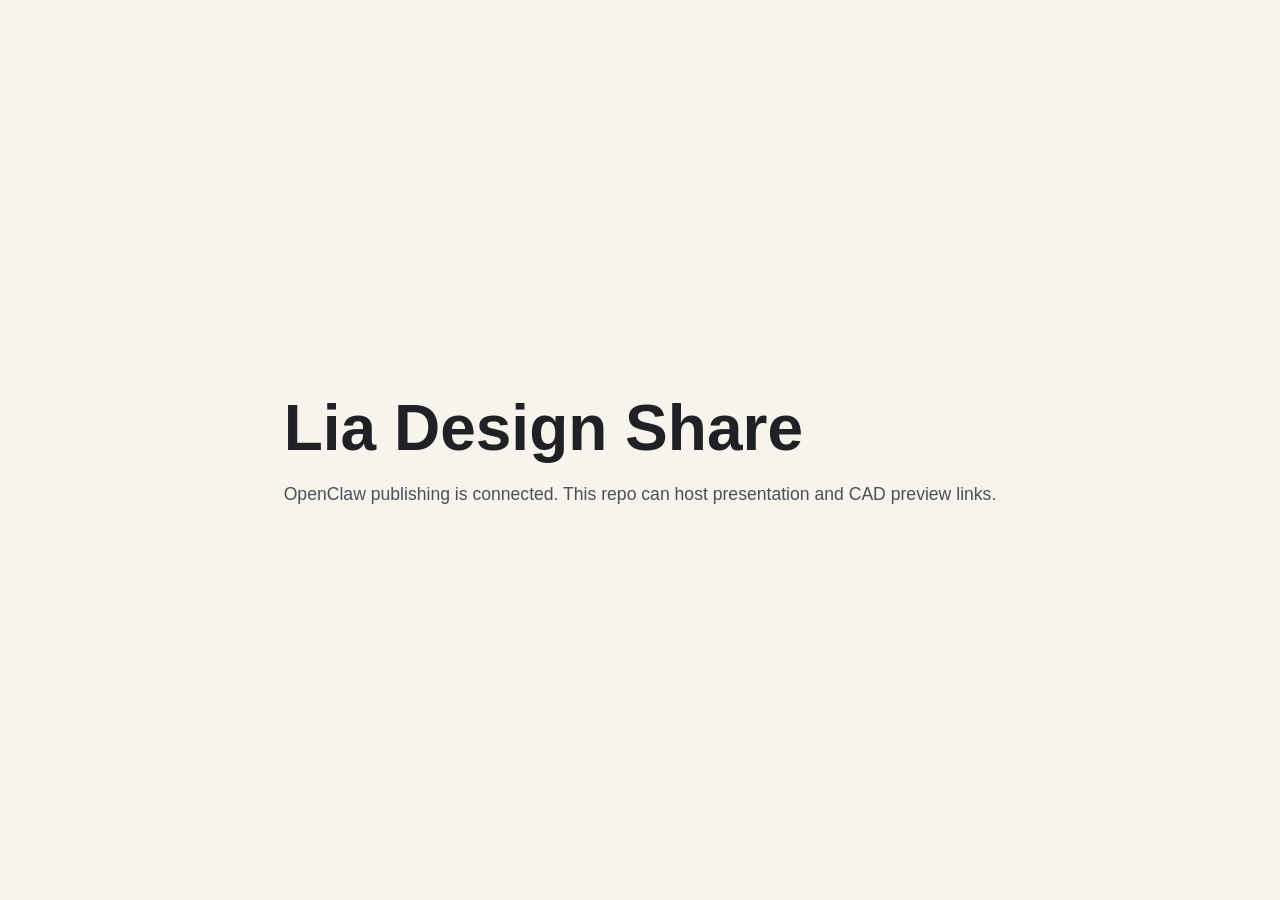
==== index.html @ 7dd4fe59 "Add OpenClaw publishing test page" ====
<!doctype html>
<html lang="en">
<head>
  <meta charset="utf-8">
  <meta name="viewport" content="width=device-width, initial-scale=1">
  <title>Lia Design Share</title>
  <style>
    body{font-family:Arial,Helvetica,sans-serif;margin:0;min-height:100vh;display:grid;place-items:center;background:#f7f4ee;color:#202124}
    main{max-width:720px;padding:48px 24px}
    h1{font-size:clamp(2rem,5vw,4rem);margin:0 0 16px;letter-spacing:0}
    p{font-size:1.1rem;line-height:1.55;margin:0;color:#4b4f56}
  </style>
</head>
<body>
  <main>
    <h1>Lia Design Share</h1>
    <p>OpenClaw publishing is connected. This repo can host presentation and CAD preview links.</p>
  </main>
</body>
</html>
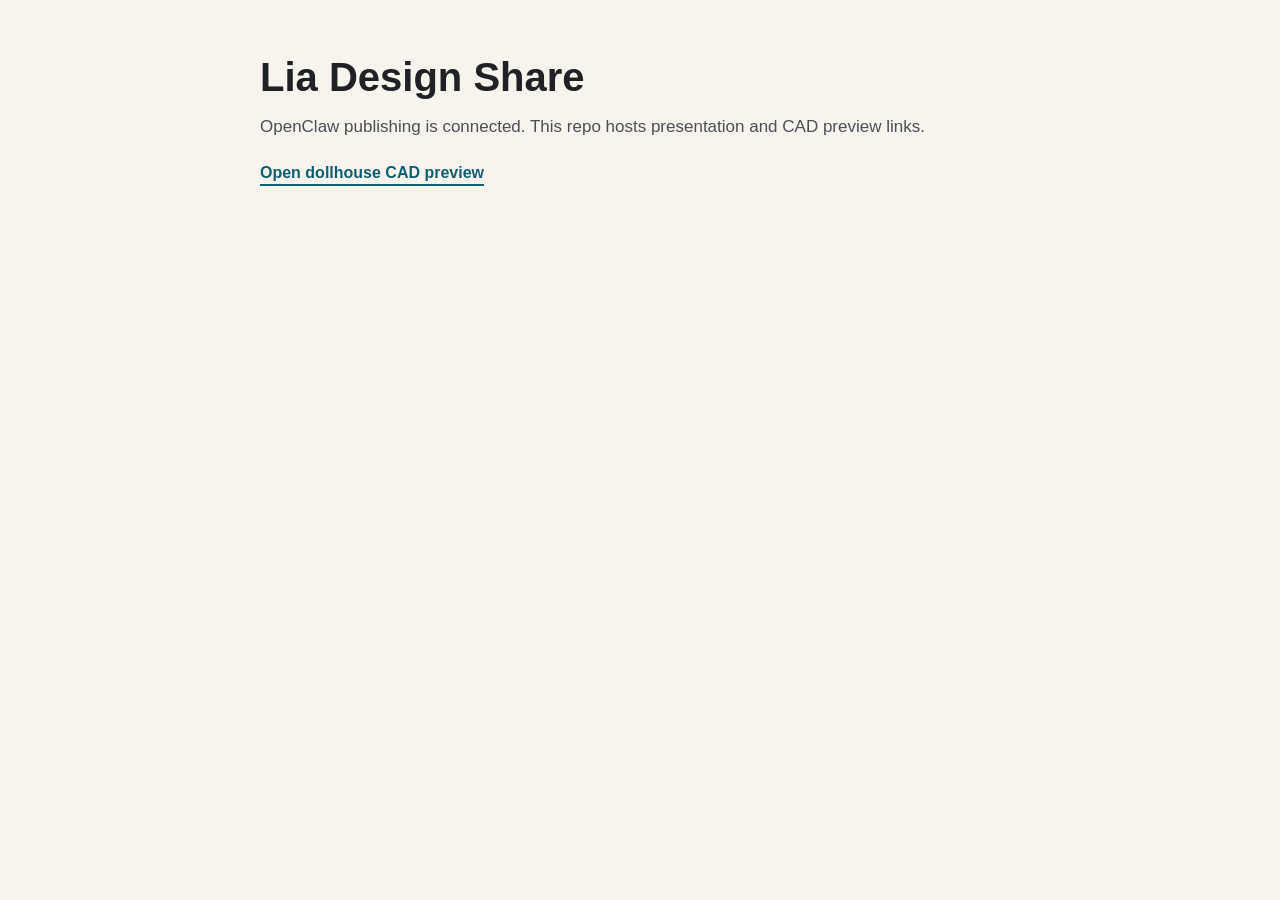
==== commit 039fe9ee: "Link dollhouse CAD preview from home page" ====
--- a/index.html
+++ b/index.html
@@ -5,16 +5,18 @@
   <meta name="viewport" content="width=device-width, initial-scale=1">
   <title>Lia Design Share</title>
   <style>
-    body{font-family:Arial,Helvetica,sans-serif;margin:0;min-height:100vh;display:grid;place-items:center;background:#f7f4ee;color:#202124}
-    main{max-width:720px;padding:48px 24px}
-    h1{font-size:clamp(2rem,5vw,4rem);margin:0 0 16px;letter-spacing:0}
-    p{font-size:1.1rem;line-height:1.55;margin:0;color:#4b4f56}
+    body{font-family:Arial,Helvetica,sans-serif;margin:0;min-height:100vh;background:#f7f4ee;color:#202124}
+    main{max-width:760px;padding:56px 24px;margin:0 auto}
+    h1{font-size:40px;line-height:1.05;margin:0 0 16px;letter-spacing:0}
+    p{font-size:17px;line-height:1.55;margin:0 0 24px;color:#4b4f56}
+    a{display:inline-block;color:#0f5f73;font-weight:700;text-decoration:none;border-bottom:2px solid #0f5f73;padding-bottom:2px}
   </style>
 </head>
 <body>
   <main>
     <h1>Lia Design Share</h1>
-    <p>OpenClaw publishing is connected. This repo can host presentation and CAD preview links.</p>
+    <p>OpenClaw publishing is connected. This repo hosts presentation and CAD preview links.</p>
+    <a href="cad/dollhouse/">Open dollhouse CAD preview</a>
   </main>
 </body>
 </html>
